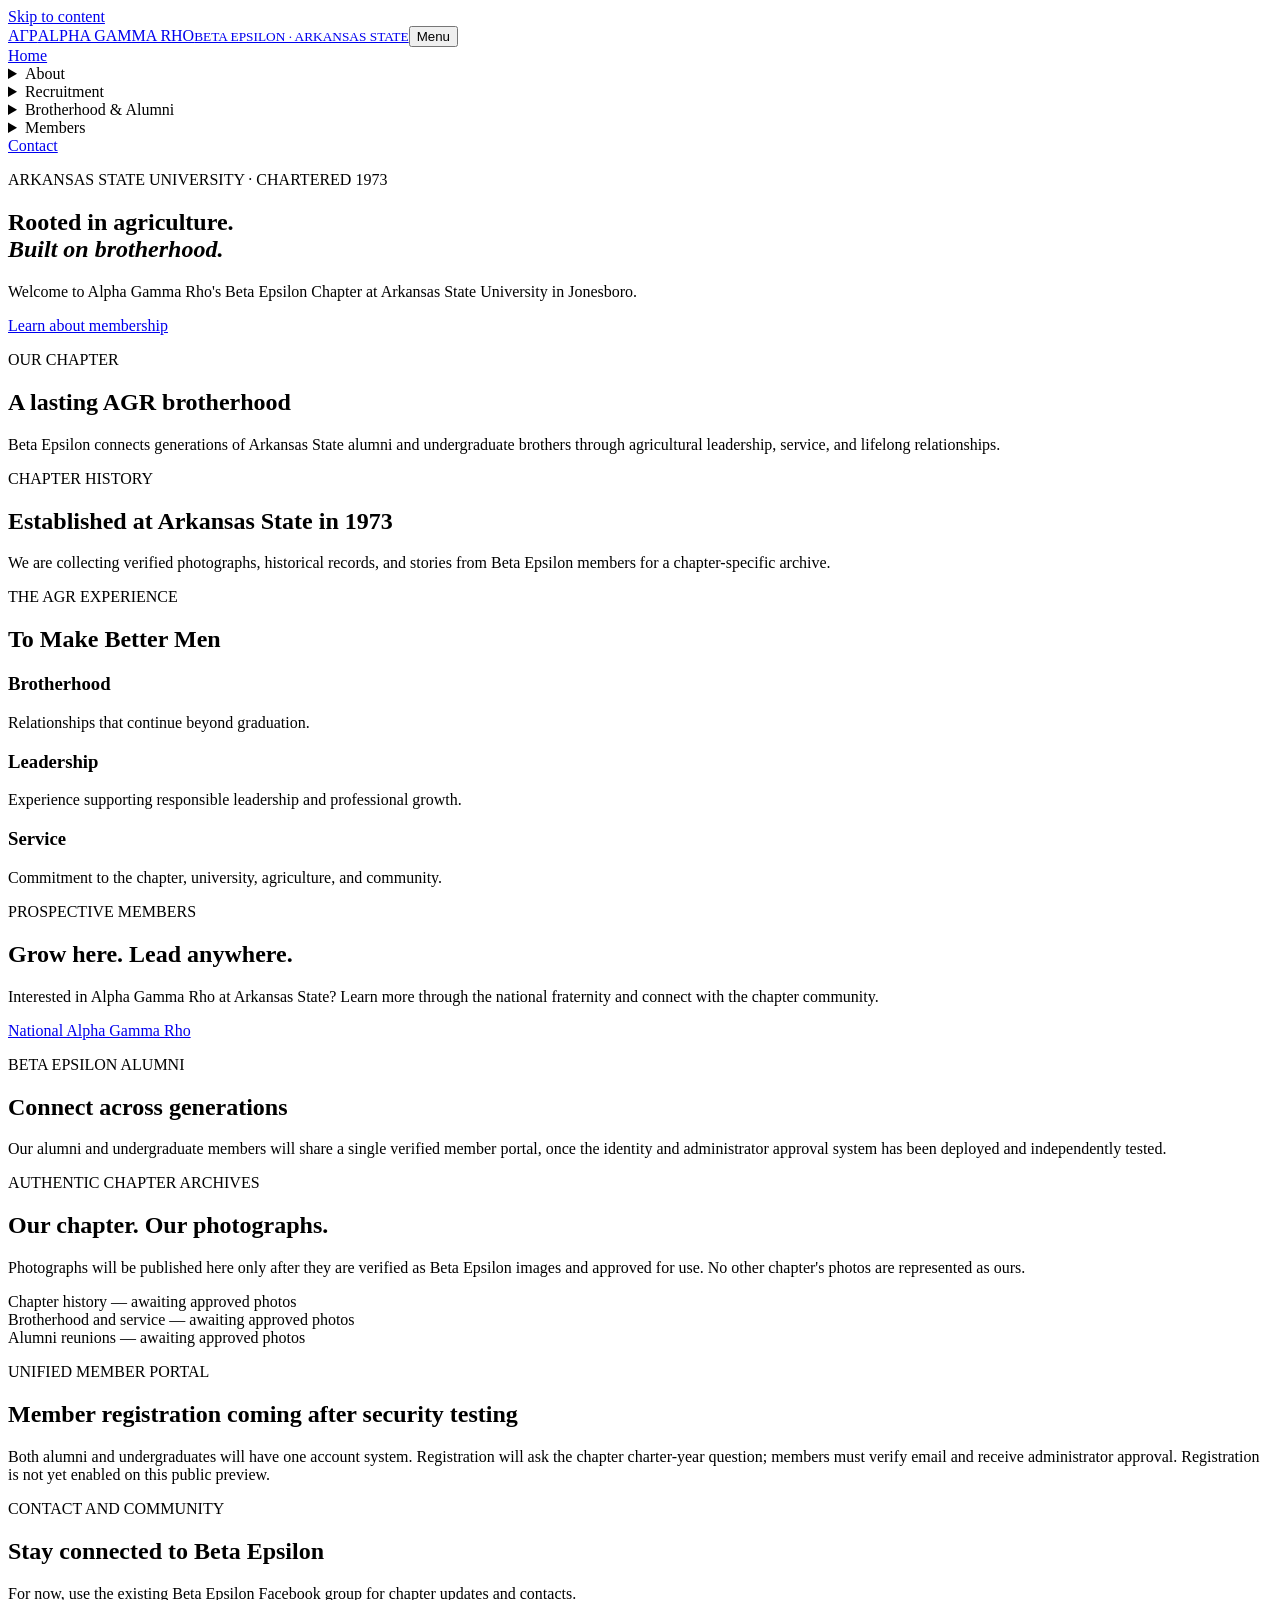
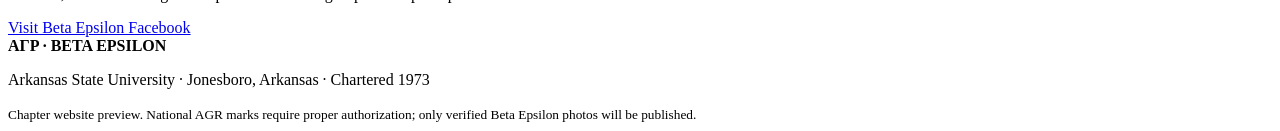
==== index.html @ 29bff329 "Add Beta Epsilon public website preview: index.html" ====
<!doctype html>
<html lang="en"><head><meta charset="utf-8"><meta name="viewport" content="width=device-width,initial-scale=1"><meta name="description" content="Alpha Gamma Rho Beta Epsilon Chapter at Arkansas State University"><title>Alpha Gamma Rho | Beta Epsilon | Arkansas State</title><link rel="stylesheet" href="styles.css"></head>
<body><a class="skip" href="#main">Skip to content</a><header><a class="brand" href="#home"><span class="mark">ΑΓΡ</span><span>ALPHA GAMMA RHO<small>BETA EPSILON · ARKANSAS STATE</small></span></a><button id="menu" aria-controls="navigation" aria-expanded="false">Menu</button><nav id="navigation" aria-label="Primary navigation"><a href="#home">Home</a><details><summary>About</summary><div><a href="#about">Our Chapter</a><a href="#history">History</a><a href="#values">AGR Values</a></div></details><details><summary>Recruitment</summary><div><a href="#recruitment">Join AGR</a><a href="#contact">Get in touch</a></div></details><details><summary>Brotherhood & Alumni</summary><div><a href="#alumni">Alumni</a><a href="#gallery">Photo archives</a><a href="https://www.facebook.com/groups/410403455806615">Facebook group</a></div></details><details><summary>Members</summary><div><a href="#members">Portal status</a></div></details><a href="#contact">Contact</a></nav></header>
<main id="main"><section class="hero" id="home"><p class="overline">ARKANSAS STATE UNIVERSITY · CHARTERED 1973</p><h1>Rooted in agriculture.<br><em>Built on brotherhood.</em></h1><p>Welcome to Alpha Gamma Rho's Beta Epsilon Chapter at Arkansas State University in Jonesboro.</p><a class="button" href="#recruitment">Learn about membership</a></section>
<section id="about"><p class="overline">OUR CHAPTER</p><h2>A lasting AGR brotherhood</h2><p>Beta Epsilon connects generations of Arkansas State alumni and undergraduate brothers through agricultural leadership, service, and lifelong relationships.</p></section>
<section id="history" class="dark"><p class="overline">CHAPTER HISTORY</p><h2>Established at Arkansas State in 1973</h2><p>We are collecting verified photographs, historical records, and stories from Beta Epsilon members for a chapter-specific archive.</p></section>
<section id="values"><p class="overline">THE AGR EXPERIENCE</p><h2>To Make Better Men</h2><div class="cards"><article><h3>Brotherhood</h3><p>Relationships that continue beyond graduation.</p></article><article><h3>Leadership</h3><p>Experience supporting responsible leadership and professional growth.</p></article><article><h3>Service</h3><p>Commitment to the chapter, university, agriculture, and community.</p></article></div></section>
<section id="recruitment" class="accent"><p class="overline">PROSPECTIVE MEMBERS</p><h2>Grow here. Lead anywhere.</h2><p>Interested in Alpha Gamma Rho at Arkansas State? Learn more through the national fraternity and connect with the chapter community.</p><p><a class="button" href="https://www.alphagammarho.org/">National Alpha Gamma Rho</a></p></section>
<section id="alumni"><p class="overline">BETA EPSILON ALUMNI</p><h2>Connect across generations</h2><p>Our alumni and undergraduate members will share a single verified member portal, once the identity and administrator approval system has been deployed and independently tested.</p></section>
<section id="gallery" class="dark"><p class="overline">AUTHENTIC CHAPTER ARCHIVES</p><h2>Our chapter. Our photographs.</h2><p>Photographs will be published here only after they are verified as Beta Epsilon images and approved for use. No other chapter's photos are represented as ours.</p><div class="cards"><article>Chapter history — awaiting approved photos</article><article>Brotherhood and service — awaiting approved photos</article><article>Alumni reunions — awaiting approved photos</article></div></section>
<section id="members"><p class="overline">UNIFIED MEMBER PORTAL</p><h2>Member registration coming after security testing</h2><p>Both alumni and undergraduates will have one account system. Registration will ask the chapter charter-year question; members must verify email and receive administrator approval. Registration is not yet enabled on this public preview.</p></section>
<section id="contact" class="accent"><p class="overline">CONTACT AND COMMUNITY</p><h2>Stay connected to Beta Epsilon</h2><p>For now, use the existing Beta Epsilon Facebook group for chapter updates and contacts.</p><a class="button" href="https://www.facebook.com/groups/410403455806615">Visit Beta Epsilon Facebook</a></section></main>
<footer><strong>ΑΓΡ · BETA EPSILON</strong><p>Arkansas State University · Jonesboro, Arkansas · Chartered 1973</p><small>Chapter website preview. National AGR marks require proper authorization; only verified Beta Epsilon photos will be published.</small></footer><script src="script.js"></script></body></html>
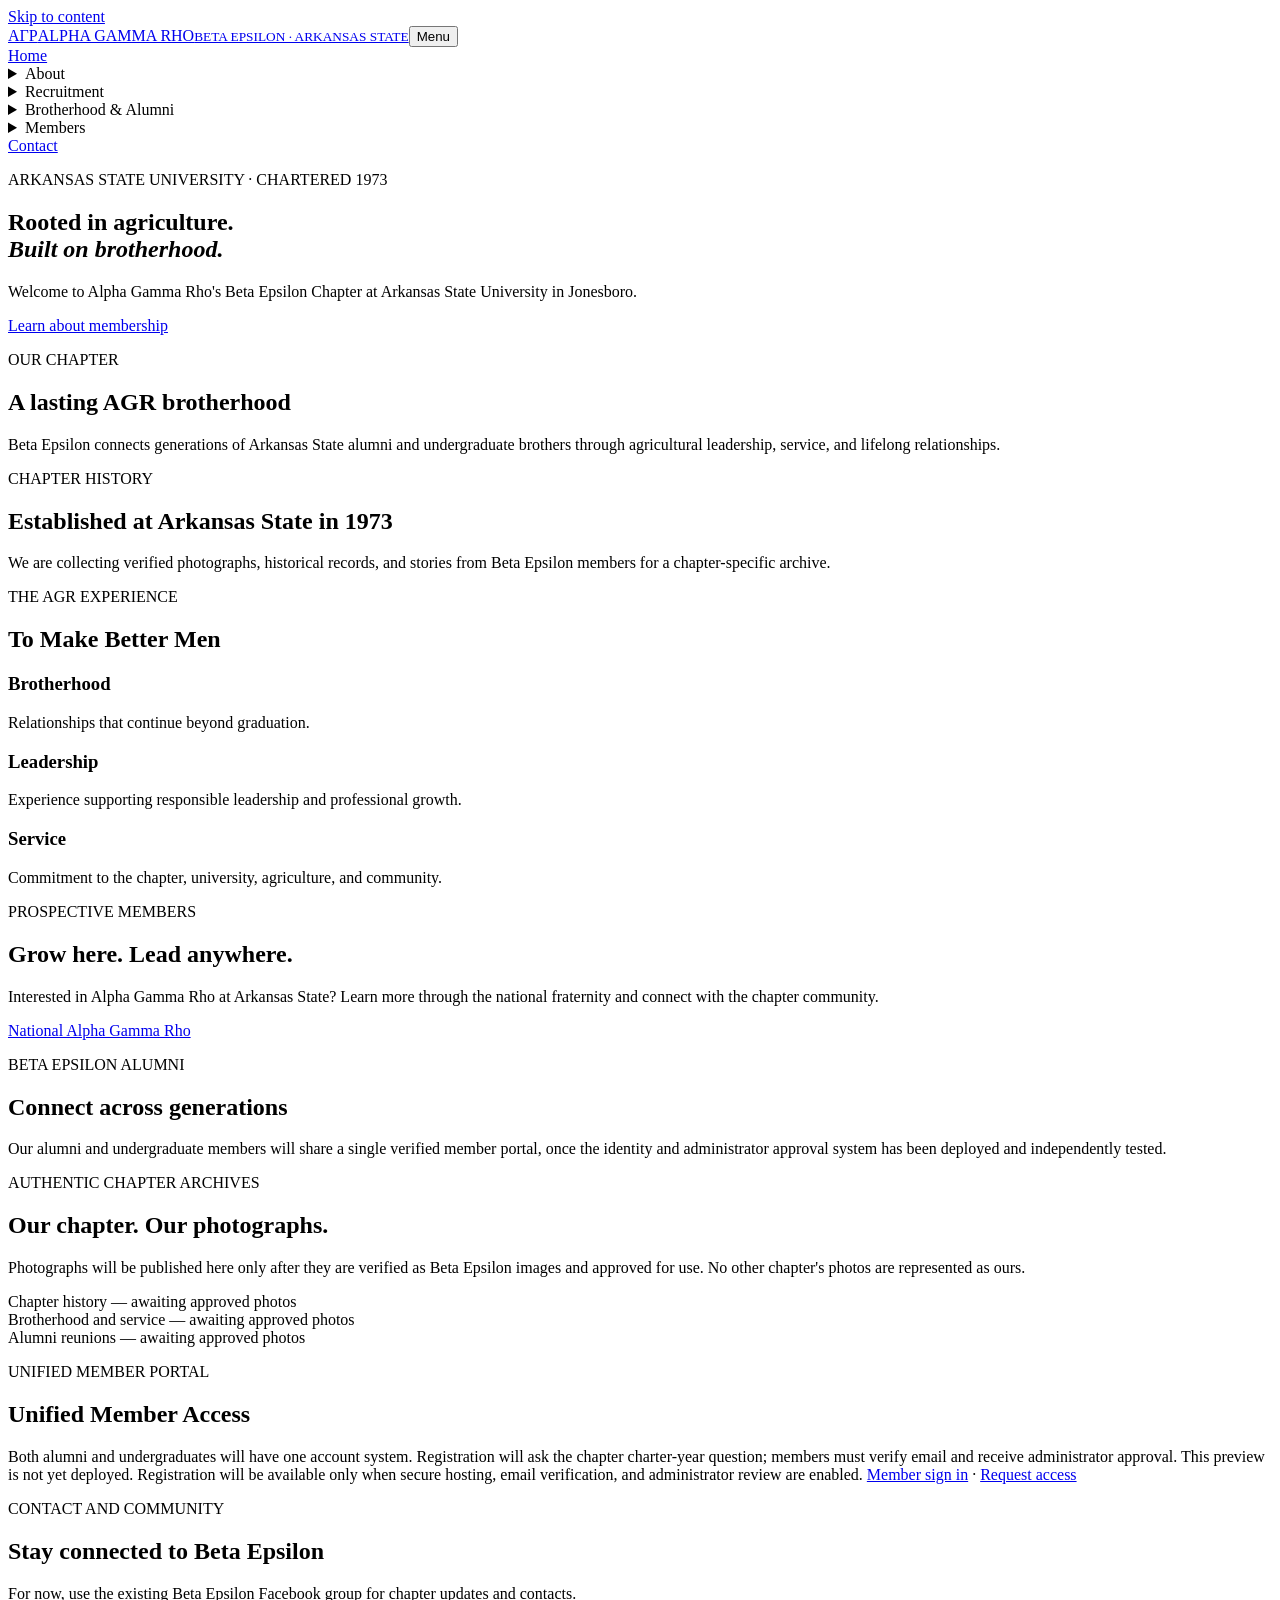
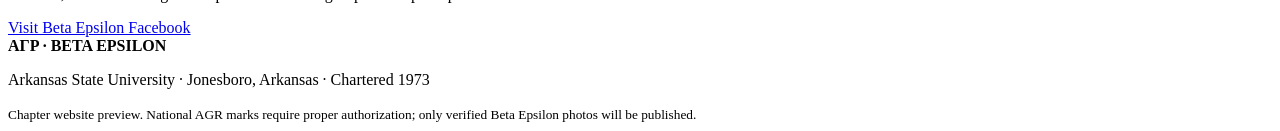
==== commit d6590c52: "Connect member navigation to secure sign-in and registration routes" ====
--- a/index.html
+++ b/index.html
@@ -1,6 +1,6 @@
 <!doctype html>
-<html lang="en"><head><meta charset="utf-8"><meta name="viewport" content="width=device-width,initial-scale=1"><meta name="description" content="Alpha Gamma Rho Beta Epsilon Chapter at Arkansas State University"><title>Alpha Gamma Rho | Beta Epsilon | Arkansas State</title><link rel="stylesheet" href="styles.css"></head>
-<body><a class="skip" href="#main">Skip to content</a><header><a class="brand" href="#home"><span class="mark">ΑΓΡ</span><span>ALPHA GAMMA RHO<small>BETA EPSILON · ARKANSAS STATE</small></span></a><button id="menu" aria-controls="navigation" aria-expanded="false">Menu</button><nav id="navigation" aria-label="Primary navigation"><a href="#home">Home</a><details><summary>About</summary><div><a href="#about">Our Chapter</a><a href="#history">History</a><a href="#values">AGR Values</a></div></details><details><summary>Recruitment</summary><div><a href="#recruitment">Join AGR</a><a href="#contact">Get in touch</a></div></details><details><summary>Brotherhood & Alumni</summary><div><a href="#alumni">Alumni</a><a href="#gallery">Photo archives</a><a href="https://www.facebook.com/groups/410403455806615">Facebook group</a></div></details><details><summary>Members</summary><div><a href="#members">Portal status</a></div></details><a href="#contact">Contact</a></nav></header>
+<html lang="en"><head><meta charset="utf-8"><meta name="viewport" content="width=device-width,initial-scale=1"><meta name="description" content="Alpha Gamma Rho Beta Epsilon Chapter at Arkansas State University"><title>Alpha Gamma Rho | Beta Epsilon | Arkansas State</title><link rel="stylesheet" href="/assets/styles.css"></head>
+<body><a class="skip" href="#main">Skip to content</a><header><a class="brand" href="#home"><span class="mark">ΑΓΡ</span><span>ALPHA GAMMA RHO<small>BETA EPSILON · ARKANSAS STATE</small></span></a><button id="menu" aria-controls="navigation" aria-expanded="false">Menu</button><nav id="navigation" aria-label="Primary navigation"><a href="#home">Home</a><details><summary>About</summary><div><a href="#about">Our Chapter</a><a href="#history">History</a><a href="#values">AGR Values</a></div></details><details><summary>Recruitment</summary><div><a href="#recruitment">Join AGR</a><a href="#contact">Get in touch</a></div></details><details><summary>Brotherhood & Alumni</summary><div><a href="#alumni">Alumni</a><a href="#gallery">Photo archives</a><a href="https://www.facebook.com/groups/410403455806615">Facebook group</a></div></details><details><summary>Members</summary><div><a href="#members">Portal overview</a><a href="/login">Member sign in</a><a href="/register">Apply for access</a></div></details><a href="#contact">Contact</a></nav></header>
 <main id="main"><section class="hero" id="home"><p class="overline">ARKANSAS STATE UNIVERSITY · CHARTERED 1973</p><h1>Rooted in agriculture.<br><em>Built on brotherhood.</em></h1><p>Welcome to Alpha Gamma Rho's Beta Epsilon Chapter at Arkansas State University in Jonesboro.</p><a class="button" href="#recruitment">Learn about membership</a></section>
 <section id="about"><p class="overline">OUR CHAPTER</p><h2>A lasting AGR brotherhood</h2><p>Beta Epsilon connects generations of Arkansas State alumni and undergraduate brothers through agricultural leadership, service, and lifelong relationships.</p></section>
 <section id="history" class="dark"><p class="overline">CHAPTER HISTORY</p><h2>Established at Arkansas State in 1973</h2><p>We are collecting verified photographs, historical records, and stories from Beta Epsilon members for a chapter-specific archive.</p></section>
@@ -8,6 +8,6 @@
 <section id="recruitment" class="accent"><p class="overline">PROSPECTIVE MEMBERS</p><h2>Grow here. Lead anywhere.</h2><p>Interested in Alpha Gamma Rho at Arkansas State? Learn more through the national fraternity and connect with the chapter community.</p><p><a class="button" href="https://www.alphagammarho.org/">National Alpha Gamma Rho</a></p></section>
 <section id="alumni"><p class="overline">BETA EPSILON ALUMNI</p><h2>Connect across generations</h2><p>Our alumni and undergraduate members will share a single verified member portal, once the identity and administrator approval system has been deployed and independently tested.</p></section>
 <section id="gallery" class="dark"><p class="overline">AUTHENTIC CHAPTER ARCHIVES</p><h2>Our chapter. Our photographs.</h2><p>Photographs will be published here only after they are verified as Beta Epsilon images and approved for use. No other chapter's photos are represented as ours.</p><div class="cards"><article>Chapter history — awaiting approved photos</article><article>Brotherhood and service — awaiting approved photos</article><article>Alumni reunions — awaiting approved photos</article></div></section>
-<section id="members"><p class="overline">UNIFIED MEMBER PORTAL</p><h2>Member registration coming after security testing</h2><p>Both alumni and undergraduates will have one account system. Registration will ask the chapter charter-year question; members must verify email and receive administrator approval. Registration is not yet enabled on this public preview.</p></section>
+<section id="members"><p class="overline">UNIFIED MEMBER PORTAL</p><h2>Unified Member Access</h2><p>Both alumni and undergraduates will have one account system. Registration will ask the chapter charter-year question; members must verify email and receive administrator approval. This preview is not yet deployed. Registration will be available only when secure hosting, email verification, and administrator review are enabled. <a href="/login">Member sign in</a> · <a href="/register">Request access</a></p></section>
 <section id="contact" class="accent"><p class="overline">CONTACT AND COMMUNITY</p><h2>Stay connected to Beta Epsilon</h2><p>For now, use the existing Beta Epsilon Facebook group for chapter updates and contacts.</p><a class="button" href="https://www.facebook.com/groups/410403455806615">Visit Beta Epsilon Facebook</a></section></main>
-<footer><strong>ΑΓΡ · BETA EPSILON</strong><p>Arkansas State University · Jonesboro, Arkansas · Chartered 1973</p><small>Chapter website preview. National AGR marks require proper authorization; only verified Beta Epsilon photos will be published.</small></footer><script src="script.js"></script></body></html>+<footer><strong>ΑΓΡ · BETA EPSILON</strong><p>Arkansas State University · Jonesboro, Arkansas · Chartered 1973</p><small>Chapter website preview. National AGR marks require proper authorization; only verified Beta Epsilon photos will be published.</small></footer><script src="/assets/script.js"></script></body></html>
